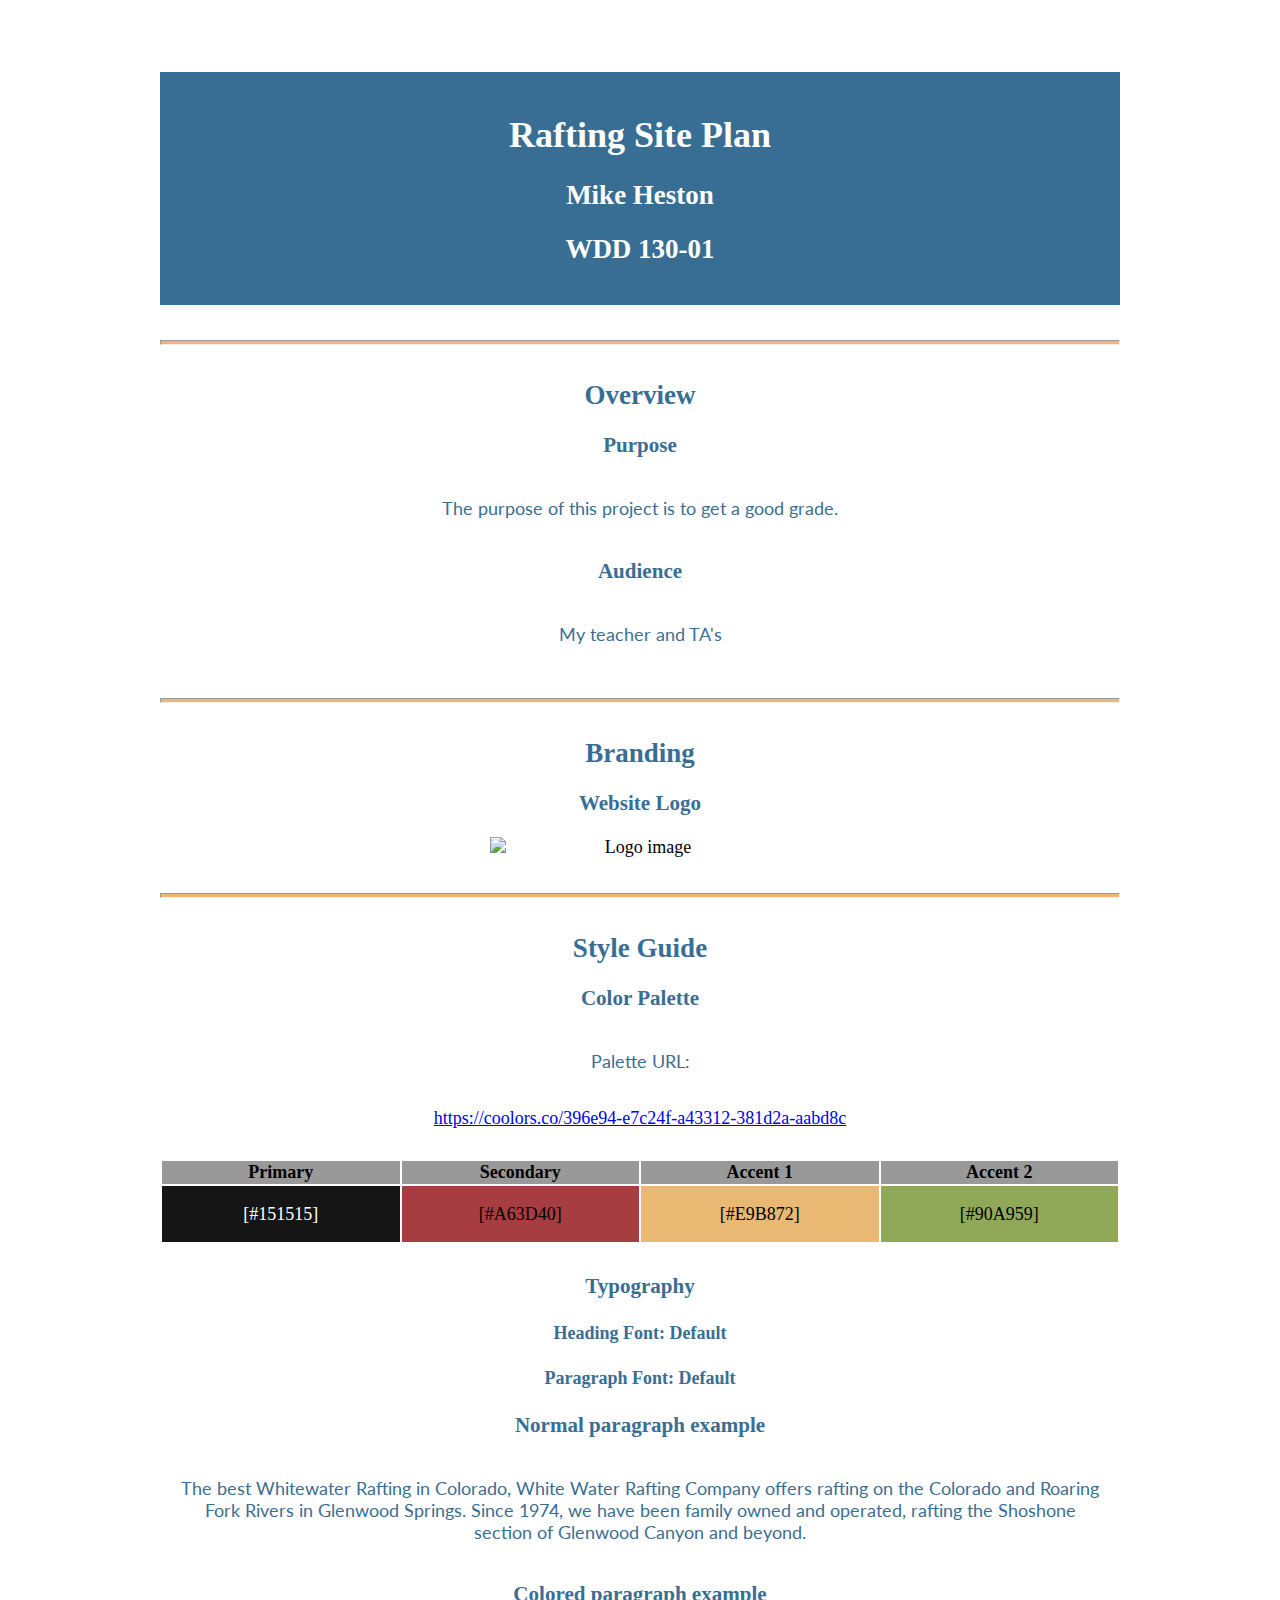
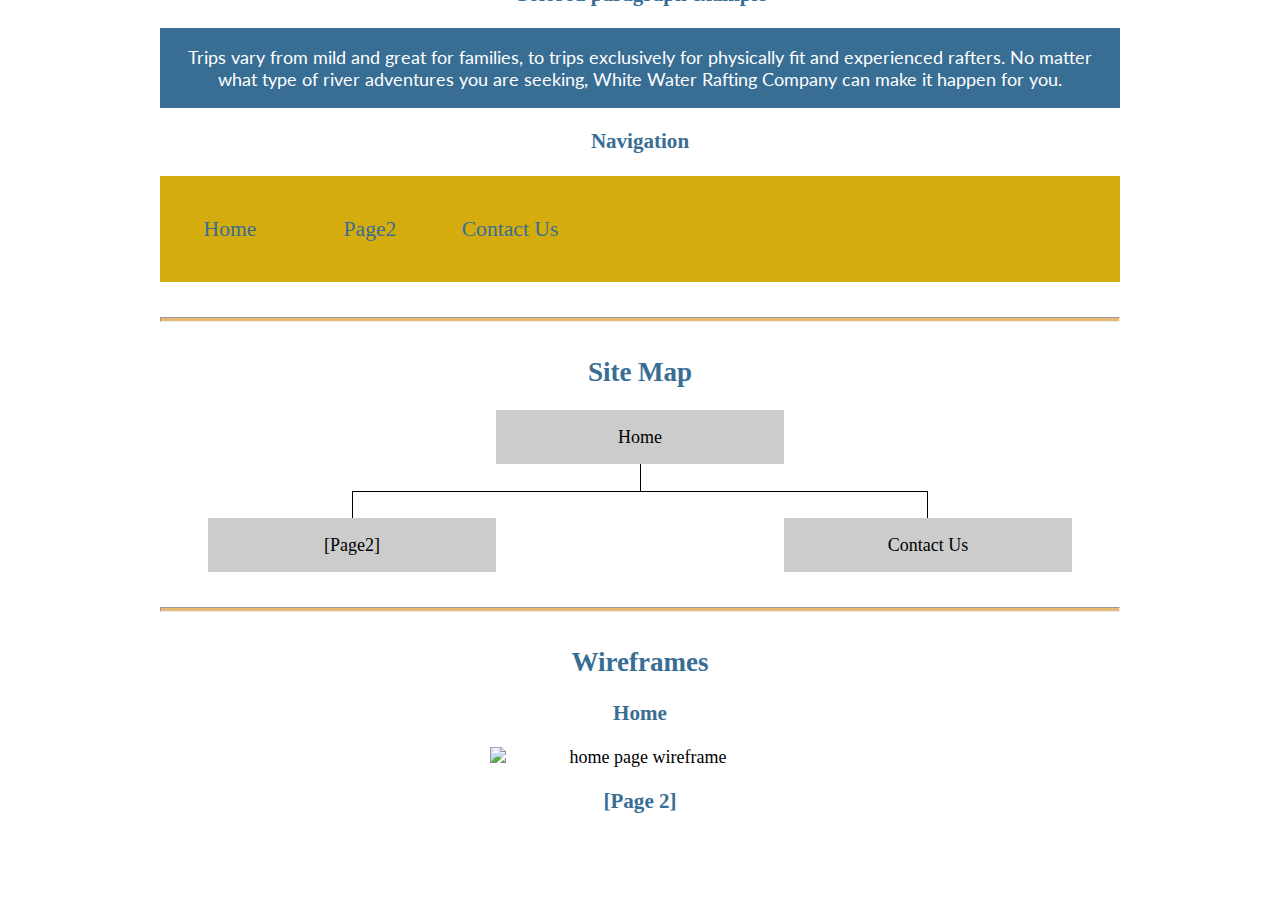
==== site-plan-rafting.html @ 01be6428 "Init" ====
<!DOCTYPE html>
<html lang="en-us">

	<head>
		<meta charset="utf-8" />
		<title>Site Plan</title>
		<link type="text/css" rel="stylesheet" href="styles/site-plan-rafting.css" />
	</head>
	
	<body>
		<div class="header">
			<h1>Rafting Site Plan</h1>
			<h2>Mike Heston</h2>
			<h2>WDD 130-01</h2>
			<!-- In the header above, add the name of your site, your name and class number. For example if you are in section 3 you would put WDD 130-03 -->
		</div>
		<main>
			<!-- ------------------------Steps 2-5------------------------------ -->
			<hr />
			<h2>Overview</h2>
			<h3>Purpose</h3>
			<p>The purpose of this project is to get a good grade.</p>
			<!-- change this -->

			<h3>Audience</h3>
			<p>My teacher and TA's</p>
			<!-- change this -->

			<hr />
			<h2>Branding</h2>
			<h3>Website Logo</h3>
			<!-- Replace this with some sort of logo for your site.  A logo can be as simple as the name of your site in a nice font :) -->
			<img src="https://byui-wdd.github.io/wdd130/rafting_images/dryoarlogo.png" alt="Logo image" />
			<hr />
			<h2>Style Guide</h2>

			<!-- ------------------------Steps 6-9------------------------------ -->

			<h3>Color Palette</h3>
			<!--  The colors you choose for a website are one of the most important decisions you will make. Follow the instructions on the activity in Canvas then return and replace the color codes below with the hex color codes (the 6 digit numbers that show at the bottom of each color) for the colors you have chosen below.  You should have at least 2 colors but do not have to fill in all 4 if you do not need them.  -->

			<!-- Copy and paste the URL to your finished palette below. Replace the href value that is there with yours. Make sure to paste it into both the href value and the content text of the <a> tag -->
			<p>Palette URL:</p>
			<a href="https://coolors.co/396e94-e7c24f-a43312-381d2a-aabd8c"
				target="_blank">https://coolors.co/396e94-e7c24f-a43312-381d2a-aabd8c</a>

			<table class="colors">
				<tr>
					<th>Primary</th>
					<th>Secondary</th>
					<th>Accent 1</th>
					<th>Accent 2</th>
				</tr>
				<!-- Replace the numbers in the boxes below with your hex color codes. Then switch to the site-plan.css file and change your colors there as well. -->
				<tr>
					<td class="primary">[#151515]</td>
					<td class="secondary">[#A63D40]</td>
					<td class="accent1">[#E9B872]</td>
					<td class="accent2">[#90A959]</td>
				</tr>
			</table>

			<!-- ------------------------Steps 10-12------------------------------ -->

			<h3>Typography</h3>
			<!-- Choose a font for your paragraphs (body copy) and headlines. What font(s) have you chosen? Think also about which of your colors above you might use for background and font colors. -->

			<h4>
				Heading Font: Default
				<!-- change this -->
			</h4>
			<h4>
				Paragraph Font: Default
				<!-- change this -->
			</h4>
			<h3>Normal paragraph example</h3>
			<p>
				The best Whitewater Rafting in Colorado, White Water Rafting Company
				offers rafting on the Colorado and Roaring Fork Rivers in Glenwood
				Springs. Since 1974, we have been family owned and operated, rafting the
				Shoshone section of Glenwood Canyon and beyond.
			</p>
			<h3>Colored paragraph example</h3>
			<p class="colored">
				Trips vary from mild and great for families, to trips exclusively for
				physically fit and experienced rafters. No matter what type of river
				adventures you are seeking, White Water Rafting Company can make it
				happen for you.
			</p>

			<!-- ------------------------Step 13------------------------------ -->

			<h3>Navigation</h3>
			<!-- Think about how you want your navigation bar to look. In the site-plan.css file change the colors to your colors to get the look you desire. -->
			<nav>
				<a href="#">Home</a>
				<a href="#">Page2</a>
				<a href="#">Contact Us</a>
			</nav>
			<hr />
			<h2>Site Map</h2>
			<div class="sitemap">
				<div class="sm-home">Home</div>
				<div class="sm-page2">
					[Page2]
					<!-- this page will have a name later -->
				</div>
				<div class="sm-page3">Contact Us</div>

				<div class="top">&nbsp;</div>
				<div class="left">&nbsp;</div>
				<div class="right">&nbsp;</div>
			</div>
			<hr />
			<h2>Wireframes</h2>
			<!-- Create an additional wireframe for your site. List it here below the Home page wireframe. -->

			<h3>Home</h3>

			<img src="https://byui-wdd.github.io/wdd130/rafting_images/wireframe_home.png" alt="home page wireframe" />

			<h3>[Page 2]</h3>

			<!-- <img src="#" alt="page 2 wireframe"> -->
		</main>
	</body>

</html>
---- styles/site-plan-rafting.css ----
/* if you are using any Google fonts change the font names below to your fonts. 
Any spaces in your font name should be replaced with a +. 
Fonts are separated by a & */
@import url('https://fonts.googleapis.com/css2?family=IM+Fell+French+Canon&family=Lato:ital,wght@0,400;0,700;1,400&display=swap');

:root {
	/* change the values below to your colors from your palette */
	--primary-color: #151515;
	--secondary-color: #A63D40;
	--accent1-color: #E9B872;
	--accent2-color: #90A959;

	/* change the values below to your chosen font(s) */
	--heading-font: "IM Fell French Canon";
	--paragraph-font: Lato, Helvetica, sans-serif;

	/* these colors below should be chosen from among your palette colors above */
	--headline-color-on-white: #396E94;
	/* headlines on a white background */
	--headline-color-on-color: white;
	/* headlines on a colored background */
	--paragraph-color-on-white: #396E94;
	/* paragraph text on a white background */
	--paragraph-color-on-color: white;
	/* paragraph text on a colored background */
	--paragraph-background-color: #396E94;
	--nav-link-color: #396E94;
	--nav-background-color: #D4AC0D;
	--nav-hover-link-color: white;
	--nav-hover-background-color: #396E94;
}


/*  Look around below...but DON'T CHANGE ANYTHING! */

body {
	max-width: 960px;
	margin: 0 auto;
	padding: 4em;
	font-size: 18px;
	text-align: center;
}

img {
	display: block;
	margin: 0 auto;
	max-width: 300px;
}

h1,
h2,
h3,
h4,
h5,
h6 {
	font-family: var(--heading-font);
	color: var(--headline-color-on-white);
}

h2 {
	text-align: center;
}

hr {
	height: 3px;
	margin: 35px 0;
	background: var(--accent1-color);
}

.header {
	padding: 1em;
	text-align: center;
	color: var(--headline-color-on-color);
	background-color: var(--paragraph-background-color);
}

.header>h1,
.header>h2 {
	color: var(--headline-color-on-color);
}

p {
	font-family: var(--paragraph-font);
	color: var(--paragraph-color-on-white);
	padding: 1em;
}

.colors {
	width: 100%;
	min-width: 350px;
	margin: 30px auto;
	text-align: center;
}

.colors th {
	background-color: #999;
}

.colors td {
	width: 25%;
	height: 3em;
}

.primary {
	color: white;
	background-color: var(--primary-color);
}

.secondary {
	background-color: var(--secondary-color);
}

.accent1 {
	background-color: var(--accent1-color);
}

.accent2 {
	background-color: var(--accent2-color);
}

p.colored {
	background-color: var(--paragraph-background-color);
	color: var(--paragraph-color-on-color);
}

nav {
	background-color: var(--nav-background-color);
	line-height: 4em;
	text-align: center;
	font-size: 1.2em;
}

nav {
	list-style-type: none;
	display: flex;
}

nav a {
	padding: 1em;
	min-width: 120px;
	text-decoration: none;
	padding: 10px;
}

nav a:link,
nav a:visited {
	color: var(--nav-link-color);
}

nav a:hover {
	color: var(--nav-hover-link-color);
	background-color: var(--nav-hover-background-color);
}

.sitemap {
	display: grid;
	justify-content: center;

	grid-template-columns: repeat(6, 15%);
	grid-template-rows: 3em 1.5em 1.5em 3em;
	grid-template-areas: ". . home home . ."
		". . . top . ."
		". left left right right ."
		"page2 page2 . . page3 page3";
}

.sitemap>div {
	text-align: center;
}

.sm-home {
	grid-area: home;
	background-color: #ccc;
	line-height: 3em;
}

.sm-page2 {
	grid-area: page2;
	background-color: #ccc;
	line-height: 3em;
}

.sm-page3 {
	grid-area: page3;
	background-color: #ccc;
	line-height: 3em;
}

.top {
	grid-area: top;
	border-left: 1px solid;
}

.left {
	grid-area: left;
	border-top: 1px solid;
	border-left: 1px solid;
}

.right {
	grid-area: right;
	border-top: 1px solid;
	border-right: 1px solid;
}
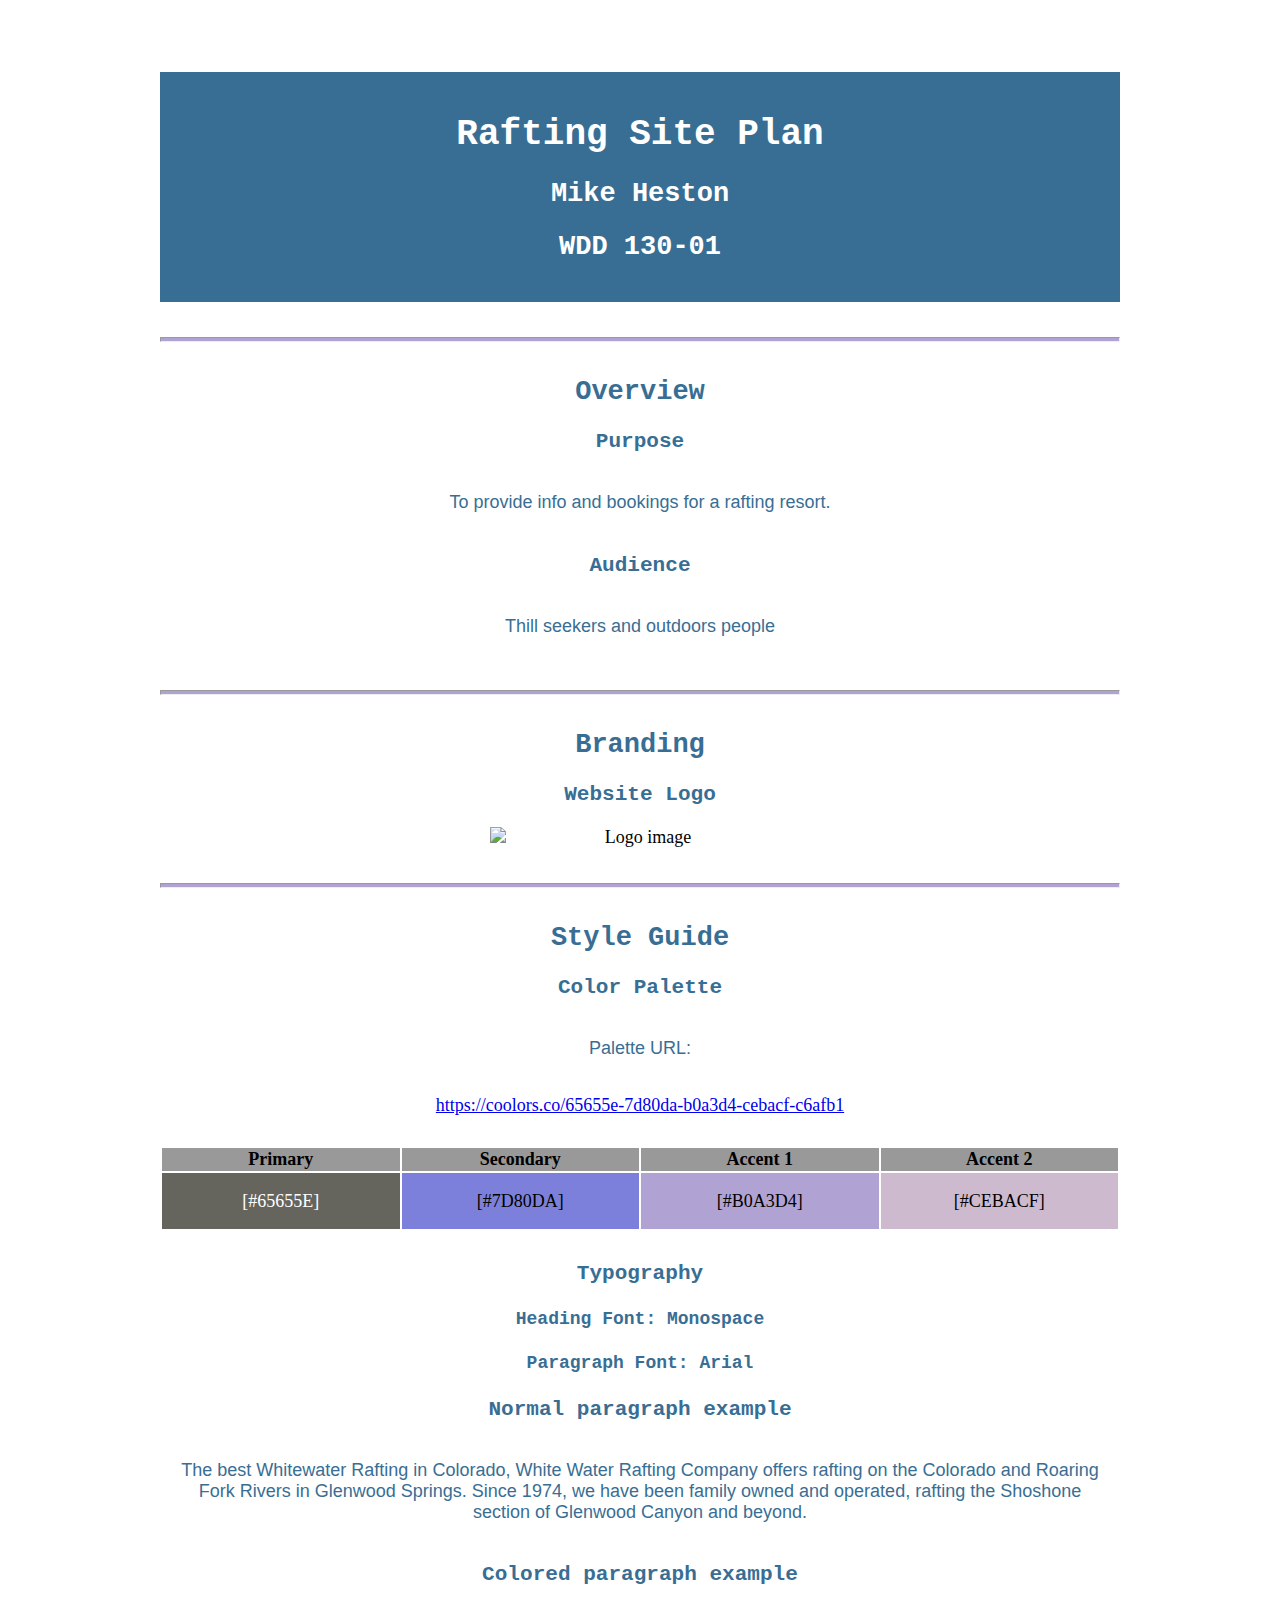
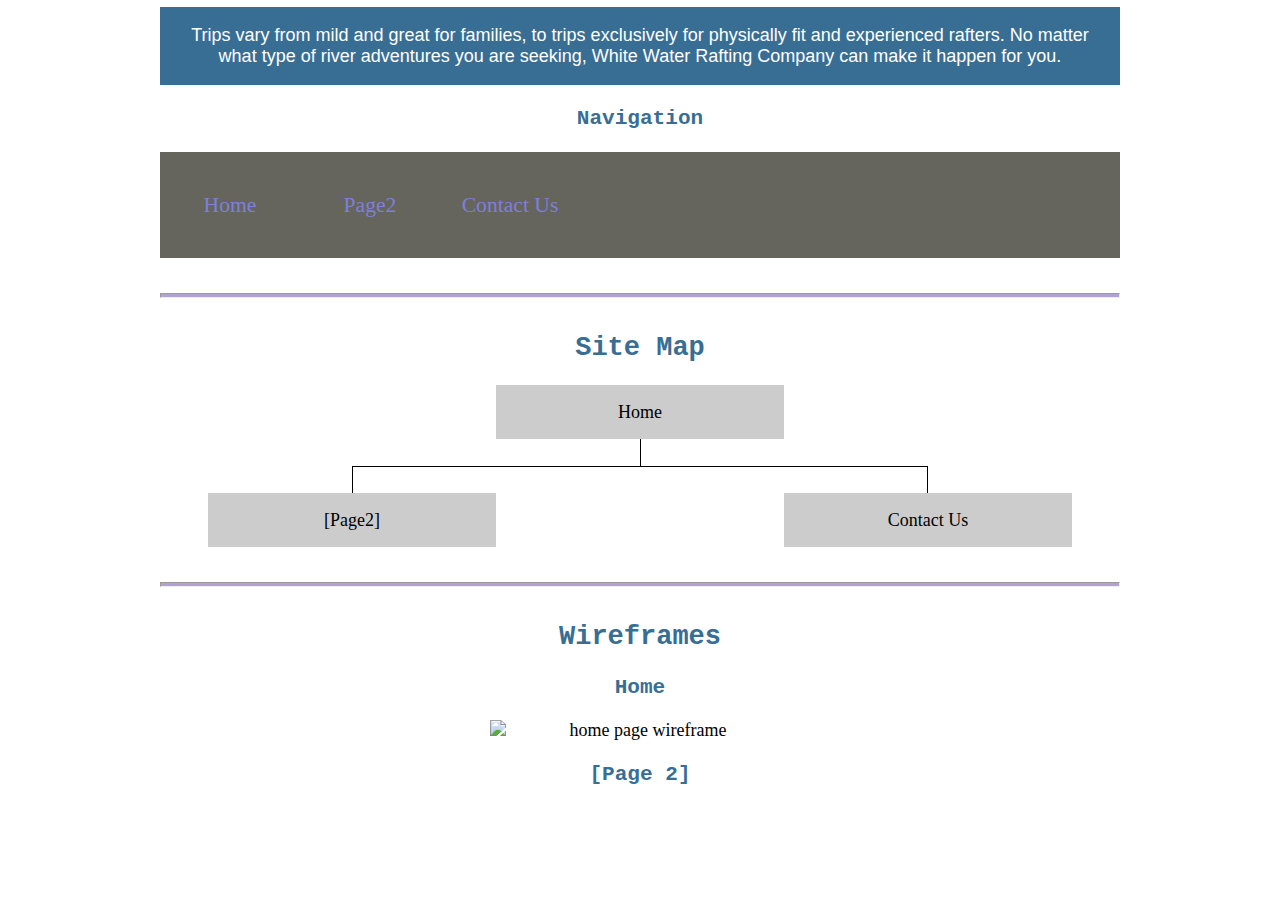
==== commit 7c6f2fb5: "Did stuff" ====
--- a/site-plan-rafting.html
+++ b/site-plan-rafting.html
@@ -4,9 +4,9 @@
 	<head>
 		<meta charset="utf-8" />
 		<title>Site Plan</title>
-		<link type="text/css" rel="stylesheet" href="styles/site-plan-rafting.css" />
+		<link type="text/css" rel="stylesheet" href="site-plan-rafting.css" />
 	</head>
-	
+
 	<body>
 		<div class="header">
 			<h1>Rafting Site Plan</h1>
@@ -19,11 +19,11 @@
 			<hr />
 			<h2>Overview</h2>
 			<h3>Purpose</h3>
-			<p>The purpose of this project is to get a good grade.</p>
+			<p>To provide info and bookings for a rafting resort.</p>
 			<!-- change this -->
 
 			<h3>Audience</h3>
-			<p>My teacher and TA's</p>
+			<p>Thill seekers and outdoors people</p>
 			<!-- change this -->
 
 			<hr />
@@ -41,8 +41,8 @@
 
 			<!-- Copy and paste the URL to your finished palette below. Replace the href value that is there with yours. Make sure to paste it into both the href value and the content text of the <a> tag -->
 			<p>Palette URL:</p>
-			<a href="https://coolors.co/396e94-e7c24f-a43312-381d2a-aabd8c"
-				target="_blank">https://coolors.co/396e94-e7c24f-a43312-381d2a-aabd8c</a>
+			<a href="https://coolors.co/65655e-7d80da-b0a3d4-cebacf-c6afb1"
+				target="_blank">https://coolors.co/65655e-7d80da-b0a3d4-cebacf-c6afb1</a>
 
 			<table class="colors">
 				<tr>
@@ -53,10 +53,10 @@
 				</tr>
 				<!-- Replace the numbers in the boxes below with your hex color codes. Then switch to the site-plan.css file and change your colors there as well. -->
 				<tr>
-					<td class="primary">[#151515]</td>
-					<td class="secondary">[#A63D40]</td>
-					<td class="accent1">[#E9B872]</td>
-					<td class="accent2">[#90A959]</td>
+					<td class="primary">[#65655E]</td>
+					<td class="secondary">[#7D80DA]</td>
+					<td class="accent1">[#B0A3D4]</td>
+					<td class="accent2">[#CEBACF]</td>
 				</tr>
 			</table>
 
@@ -66,11 +66,11 @@
 			<!-- Choose a font for your paragraphs (body copy) and headlines. What font(s) have you chosen? Think also about which of your colors above you might use for background and font colors. -->
 
 			<h4>
-				Heading Font: Default
+				Heading Font: Monospace
 				<!-- change this -->
 			</h4>
 			<h4>
-				Paragraph Font: Default
+				Paragraph Font: Arial
 				<!-- change this -->
 			</h4>
 			<h3>Normal paragraph example</h3>
--- a/site-plan-rafting.css
+++ b/site-plan-rafting.css
@@ -0,0 +1,204 @@
+/* if you are using any Google fonts change the font names below to your fonts. 
+Any spaces in your font name should be replaced with a +. 
+Fonts are separated by a & */
+@import url('https://fonts.googleapis.com/css2?family=IM+Fell+French+Canon&family=Lato:ital,wght@0,400;0,700;1,400&display=swap');
+
+:root {
+	/* change the values below to your colors from your palette */
+	--primary-color: #65655E;
+	--secondary-color: #7D80DA;
+	--accent1-color: #B0A3D4;
+	--accent2-color: #CEBACF;
+
+	/* change the values below to your chosen font(s) */
+	--heading-font: Monospace;
+	--paragraph-font: Arial;
+
+	/* these colors below should be chosen from among your palette colors above */
+	--headline-color-on-white: #396E94;
+	/* headlines on a white background */
+	--headline-color-on-color: white;
+	/* headlines on a colored background */
+	--paragraph-color-on-white: #396E94;
+	/* paragraph text on a white background */
+	--paragraph-color-on-color: white;
+	/* paragraph text on a colored background */
+	--paragraph-background-color: #396E94;
+	--nav-link-color: #396E94;
+	--nav-background-color: #D4AC0D;
+	--nav-hover-link-color: white;
+	--nav-hover-background-color: #396E94;
+}
+
+
+/*  Look around below...but DON'T CHANGE ANYTHING! */
+
+body {
+	max-width: 960px;
+	margin: 0 auto;
+	padding: 4em;
+	font-size: 18px;
+	text-align: center;
+}
+
+img {
+	display: block;
+	margin: 0 auto;
+	max-width: 300px;
+}
+
+h1,
+h2,
+h3,
+h4,
+h5,
+h6 {
+	font-family: var(--heading-font);
+	color: var(--headline-color-on-white);
+}
+
+h2 {
+	text-align: center;
+}
+
+hr {
+	height: 3px;
+	margin: 35px 0;
+	background: var(--accent1-color);
+}
+
+.header {
+	padding: 1em;
+	text-align: center;
+	color: var(--headline-color-on-color);
+	background-color: var(--paragraph-background-color);
+}
+
+.header>h1,
+.header>h2 {
+	color: var(--headline-color-on-color);
+}
+
+p {
+	font-family: var(--paragraph-font);
+	color: var(--paragraph-color-on-white);
+	padding: 1em;
+}
+
+.colors {
+	width: 100%;
+	min-width: 350px;
+	margin: 30px auto;
+	text-align: center;
+}
+
+.colors th {
+	background-color: #999;
+}
+
+.colors td {
+	width: 25%;
+	height: 3em;
+}
+
+.primary {
+	color: white;
+	background-color: var(--primary-color);
+}
+
+.secondary {
+	background-color: var(--secondary-color);
+}
+
+.accent1 {
+	background-color: var(--accent1-color);
+}
+
+.accent2 {
+	background-color: var(--accent2-color);
+}
+
+p.colored {
+	background-color: var(--paragraph-background-color);
+	color: var(--paragraph-color-on-color);
+}
+
+nav {
+	background-color: var(--primary-color);
+	line-height: 4em;
+	text-align: center;
+	font-size: 1.2em;
+}
+
+nav {
+	list-style-type: none;
+	display: flex;
+}
+
+nav a {
+	padding: 1em;
+	min-width: 120px;
+	text-decoration: none;
+	padding: 10px;
+}
+
+nav a:link,
+nav a:visited {
+	color: var(--secondary-color);
+}
+
+nav a:hover {
+	color: var(--nav-hover-link-color);
+	background-color: var(--nav-hover-background-color);
+}
+
+.sitemap {
+	display: grid;
+	justify-content: center;
+
+	grid-template-columns: repeat(6, 15%);
+	grid-template-rows: 3em 1.5em 1.5em 3em;
+	grid-template-areas: ". . home home . ."
+		". . . top . ."
+		". left left right right ."
+		"page2 page2 . . page3 page3";
+}
+
+.sitemap>div {
+	text-align: center;
+}
+
+.sm-home {
+	grid-area: home;
+	background-color: #ccc;
+	line-height: 3em;
+}
+
+.sm-page2 {
+	grid-area: page2;
+	background-color: #ccc;
+	line-height: 3em;
+}
+
+.sm-page3 {
+	grid-area: page3;
+	background-color: #ccc;
+	line-height: 3em;
+}
+
+.top {
+	grid-area: top;
+	border-left: 1px solid;
+}
+
+.left {
+	grid-area: left;
+	border-top: 1px solid;
+	border-left: 1px solid;
+}
+
+.right {
+	grid-area: right;
+	border-top: 1px solid;
+	border-right: 1px solid;
+}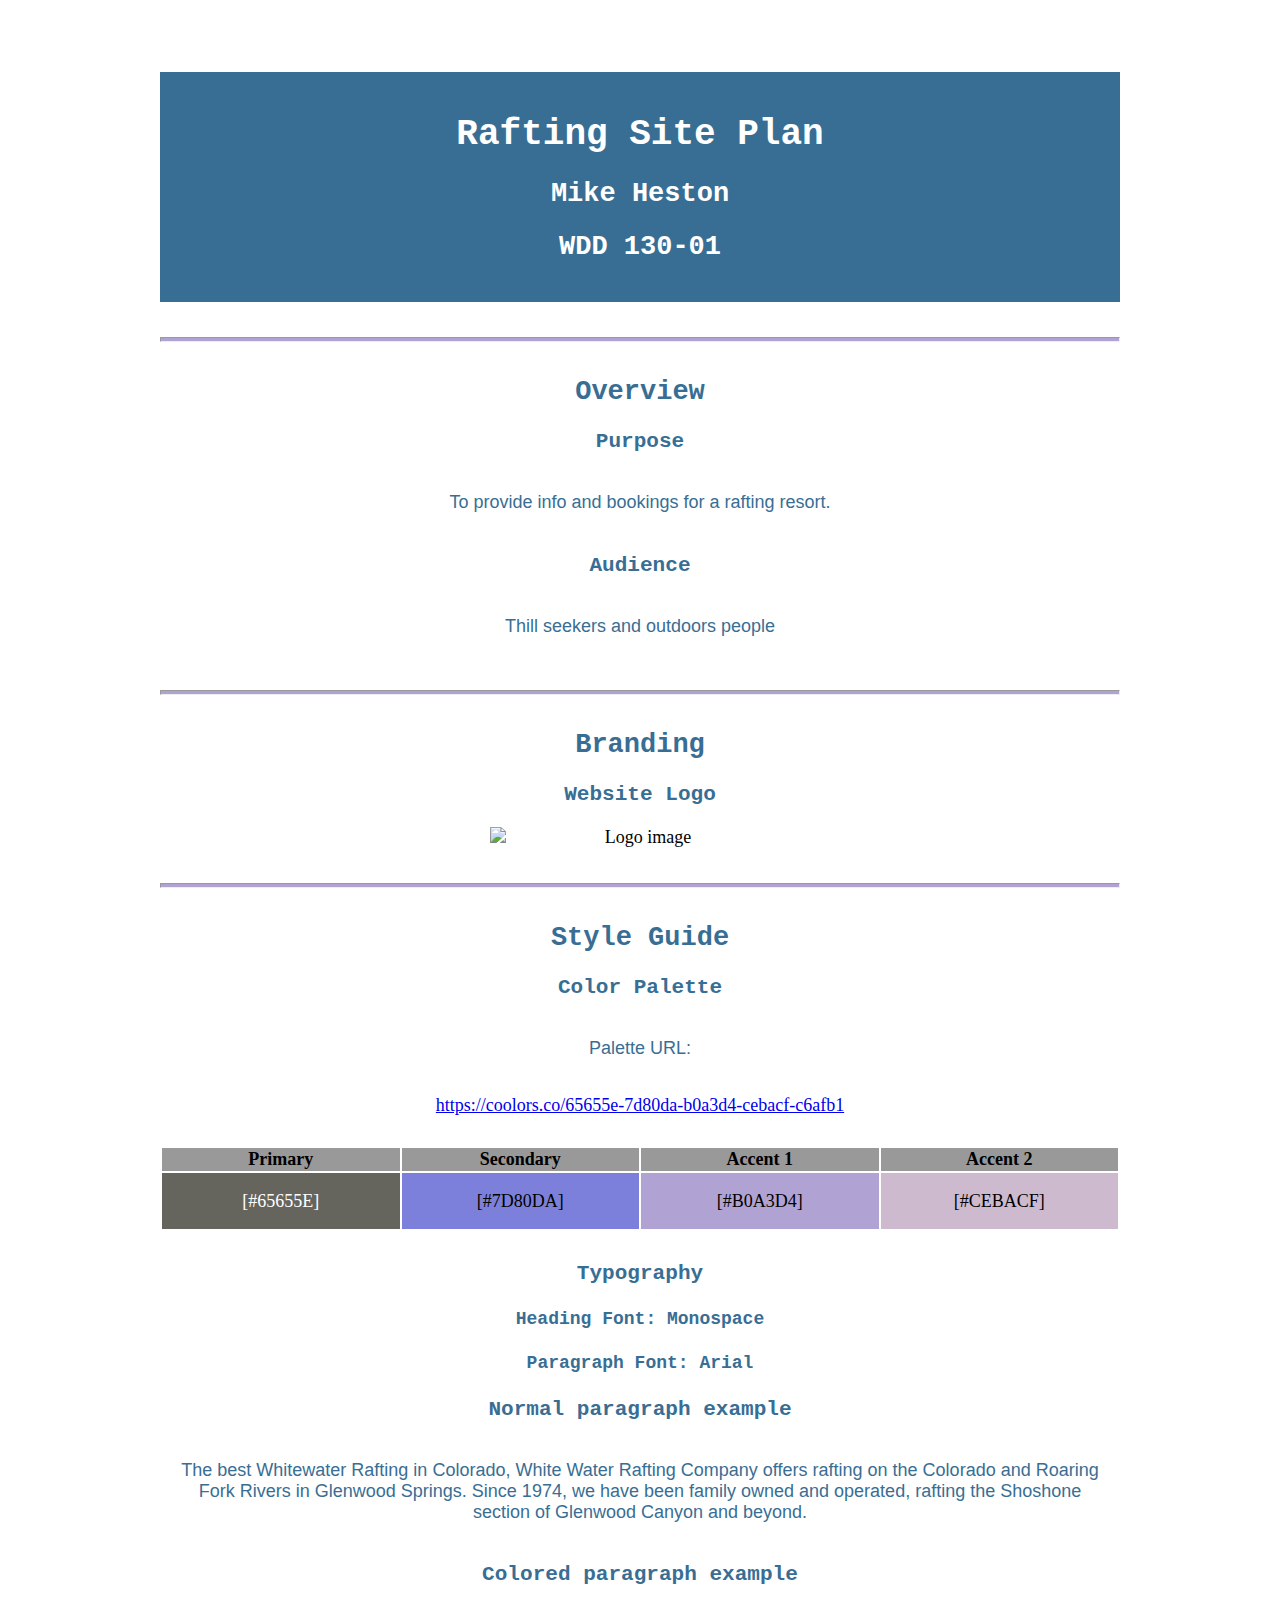
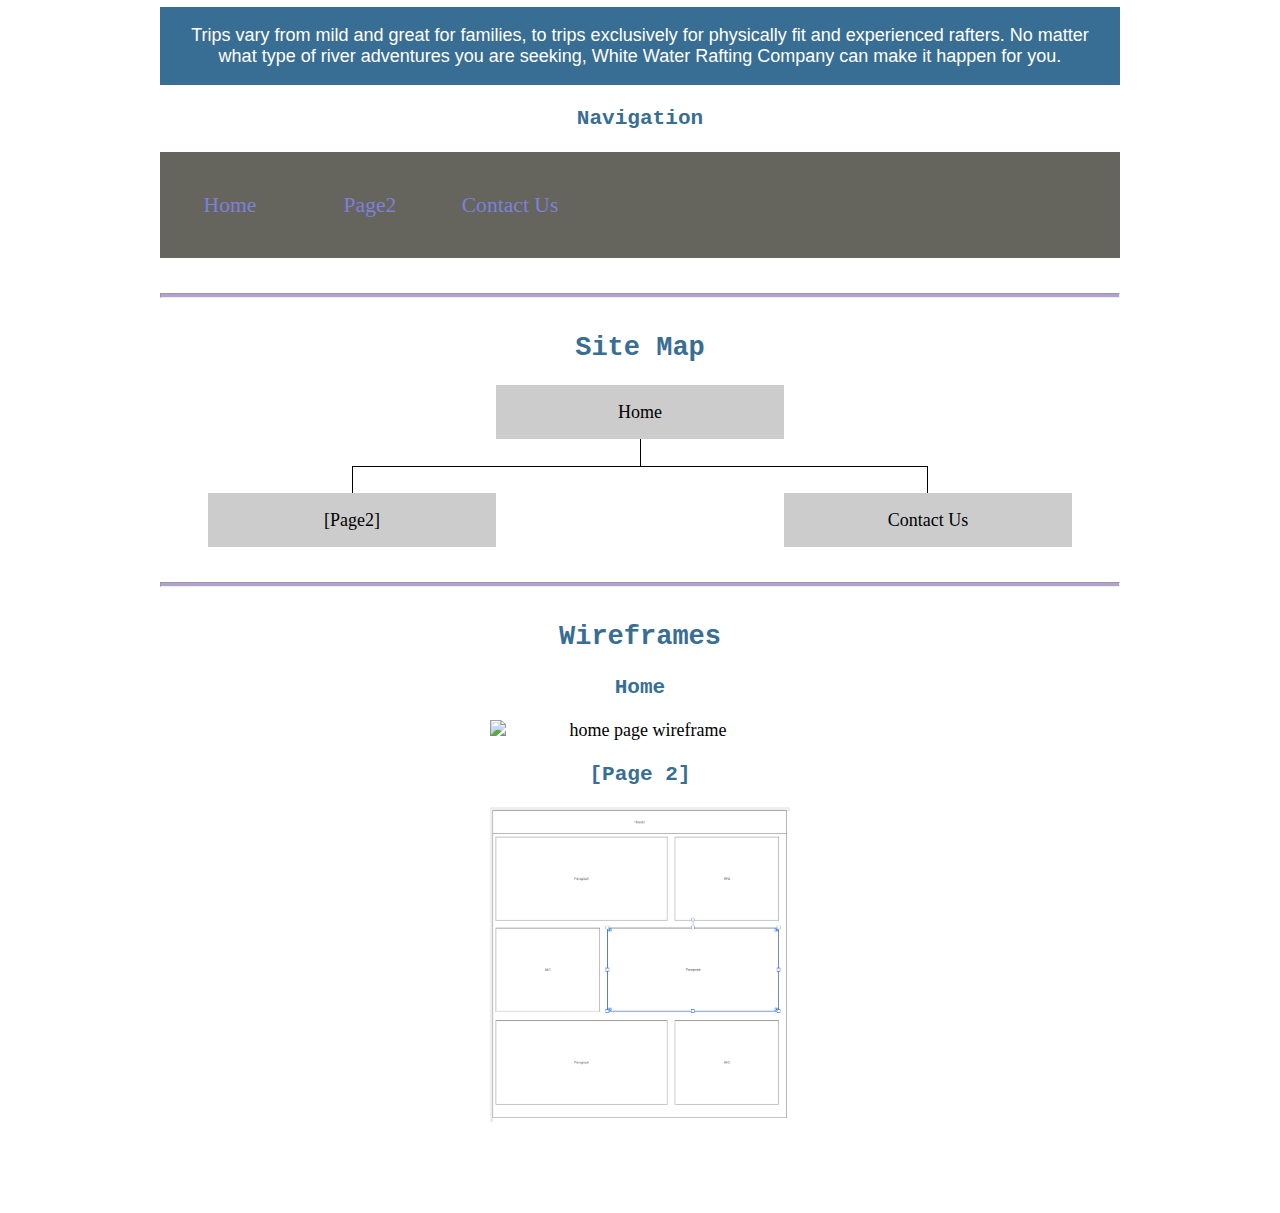
==== commit c0836b04: "Added stuff to plan" ====
--- a/site-plan-rafting.html
+++ b/site-plan-rafting.html
@@ -121,7 +121,7 @@
 
 			<h3>[Page 2]</h3>
 
-			<!-- <img src="#" alt="page 2 wireframe"> -->
+			<img src="images/River_Extra_Page.png" alt="page 2 wireframe">
 		</main>
 	</body>
 
